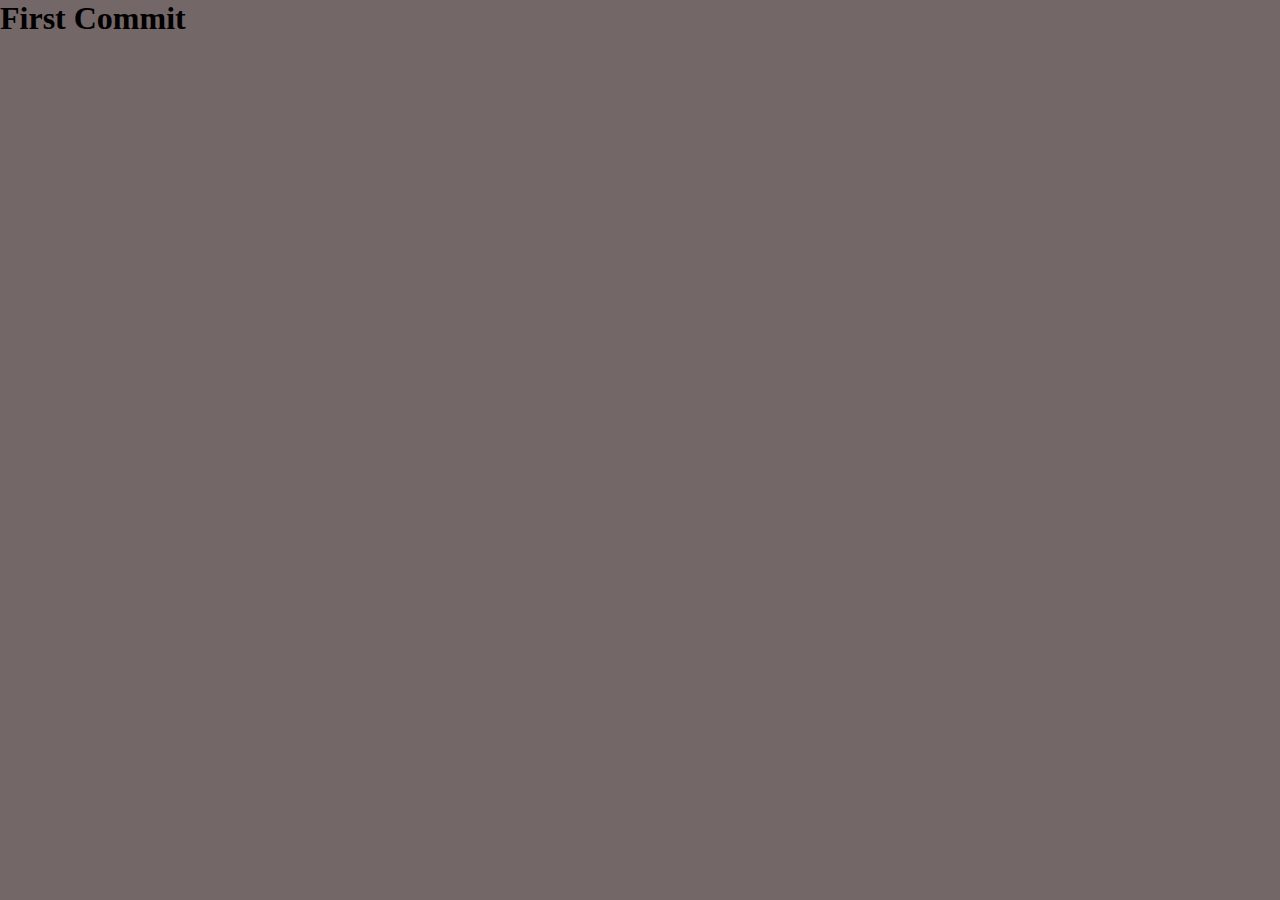
==== index.html @ 69650c89 "first commit" ====
<!DOCTYPE html>
<html lang="pt-BR">
<head>
  <meta charset="UTF-8">
  <link rel="stylesheet" href="./assets/styles/index.css">
  <meta name="viewport" content="width=device-width, initial-scale=1.0">
  <title>Study Athlete</title>
</head>
<body>
  <h1>First Commit</h1>
</body>
</html>
---- assets/styles/index.css ----
* {
  margin: 0;
  padding: 0;
  box-sizing: border-box;
}

body {
  background-color: rgb(116, 103, 103);
}
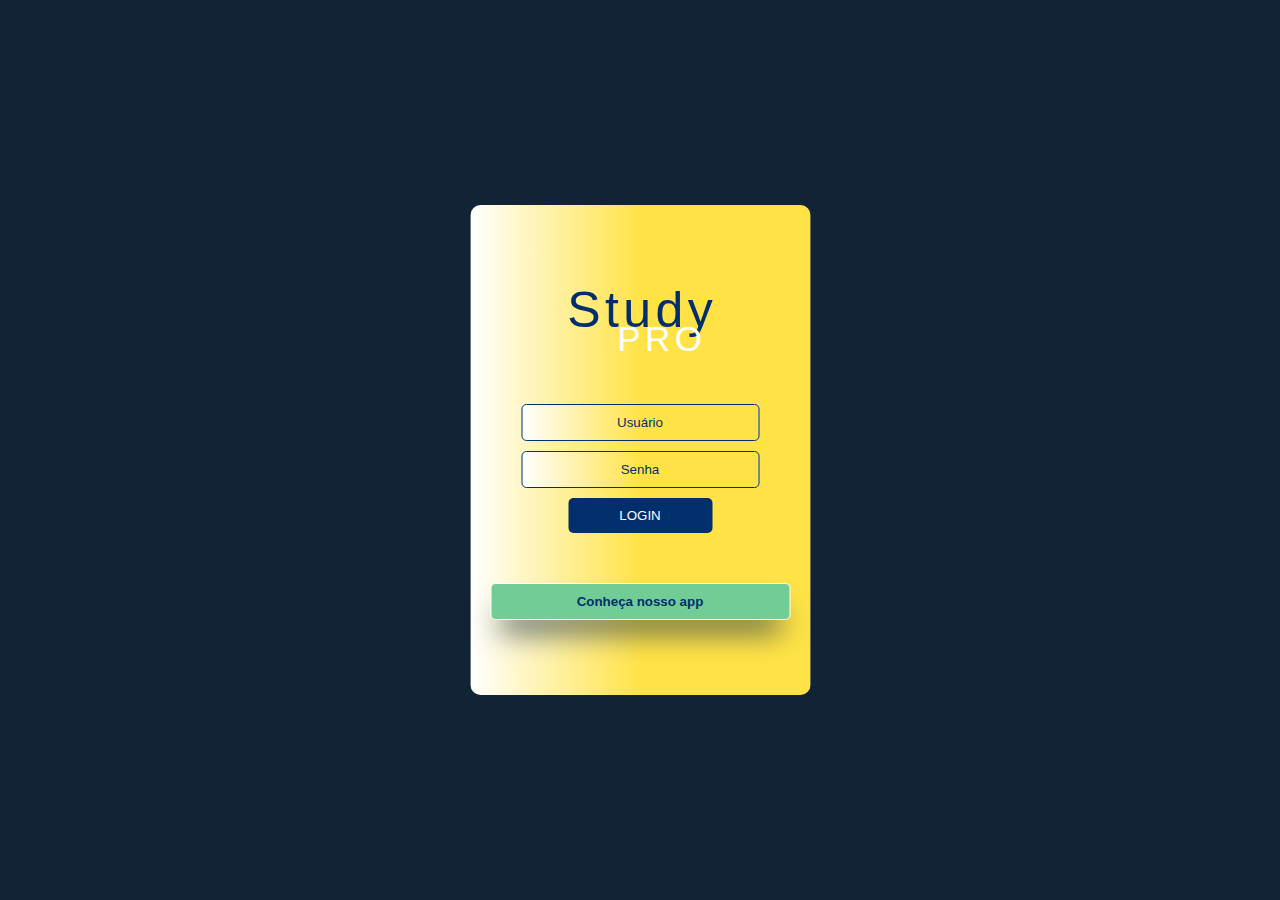
==== commit f8e6cbfd: "first page" ====
--- a/index.html
+++ b/index.html
@@ -2,11 +2,31 @@
 <html lang="pt-BR">
 <head>
   <meta charset="UTF-8">
+  <meta name="viewport" content="width=device-width, initial-scale=1.0">
   <link rel="stylesheet" href="./assets/styles/index.css">
-  <meta name="viewport" content="width=device-width, initial-scale=1.0">
-  <title>Study Athlete</title>
+  <title>Seu App</title>
 </head>
 <body>
-  <h1>First Commit</h1>
+  <div class="login-container">
+    <div class="waviy">
+      <span style="--i:1">S</span>
+      <span style="--i:2">t</span>
+      <span style="--i:3">u</span>
+      <span style="--i:4">d</span>
+      <span style="--i:5">y</span>
+      <div class="pro">
+        <span>P</span>
+        <span>r</span>
+        <span>o</span>
+      </div>
+     </div>
+    <form id="login-form">
+      <input class="input-login" type="text" id="username" placeholder="Usuário" required>
+      <input class="input-login" type="password" id="password" placeholder="Senha" required>
+      <button class="btn-login" type="submit">Login</button>
+    </form>
+    <button id="know-more-btn">Conheça nosso app</button>
+  </div>
+  <script src="/js/script.js"></script>
 </body>
-</html>+</html>
--- a/assets/styles/index.css
+++ b/assets/styles/index.css
@@ -1,9 +1,109 @@
-* {
+body {
+  position: absolute;
+  transform: translate(-50%, -50%);
+  top: 50%;
+  left: 50%;
+  width: 375px;
+  height: 667px;
+  font-family: 'Segoe UI', Tahoma, Geneva, Verdana, sans-serif ;
   margin: 0;
   padding: 0;
-  box-sizing: border-box;
+  display: flex;
+  align-items: center;
+  justify-content: center;
+  min-height: 100vh;
+  background-color: #132336;
 }
 
-body {
-  background-color: rgb(116, 103, 103);
-}+.login-container {
+  display: flex;
+  justify-content: center;
+  align-items: center;
+  flex-direction: column;
+  background-color: white;
+  padding: 20px;
+  border-radius: 10px;
+  width: 80%;
+  height: 450px;
+  max-width: 400px;
+  background-image: linear-gradient(90deg, #fff 0%, #FFE346 50%);
+}
+
+#login-form {
+  display: flex;
+  align-items: center;
+  justify-content: center;
+  flex-direction: column;
+  width: 80%;
+}
+
+.input-login {
+  width: 90%;
+  padding: 10px;
+  margin-bottom: 10px;
+  border: 1px solid #002F6C;
+  text-align: center;
+  border-radius: 5px;
+  background-image: linear-gradient(90deg, #fff 0%, #FFE346 50%);
+  color: #002F6C;;
+}
+
+.input-login::placeholder {
+  color: #002F6C;
+}
+
+.btn-login {
+  width: 60%;
+  padding: 10px;
+  background-color: #002F6C;
+  color: #fff;
+  border: none;
+  border-radius: 5px;
+  cursor: pointer;
+  text-transform: uppercase;
+}
+
+#know-more-btn {
+  margin-top: 50px;
+  display: block;
+  width: 100%;
+  padding: 10px;
+  background-color: #72CC96;
+  color: #002F6C;
+  border: 1px solid white;
+  border-radius: 5px;
+  cursor: pointer;
+  box-shadow: rgb(38, 57, 77) 0px 20px 30px -10px;
+  font-weight: bold;
+}
+
+.waviy {
+  position: relative;
+  margin-bottom: 45px;
+}
+
+.waviy span {
+  position: relative;
+  display: inline-block;
+  font-size: 50px;
+  color: #002F6C;
+  animation: flip 4s infinite;
+  animation-delay: calc(.2s * var(--i))
+}
+
+.pro {
+  margin-left: 50px;
+  margin-top: -20px;
+}
+
+.pro span {
+  color: #fff;
+  font-size: 35px;
+  text-transform: uppercase;
+}
+
+@keyframes flip {
+  0%,80% {
+    transform: rotateY(360deg) 
+  }
+}
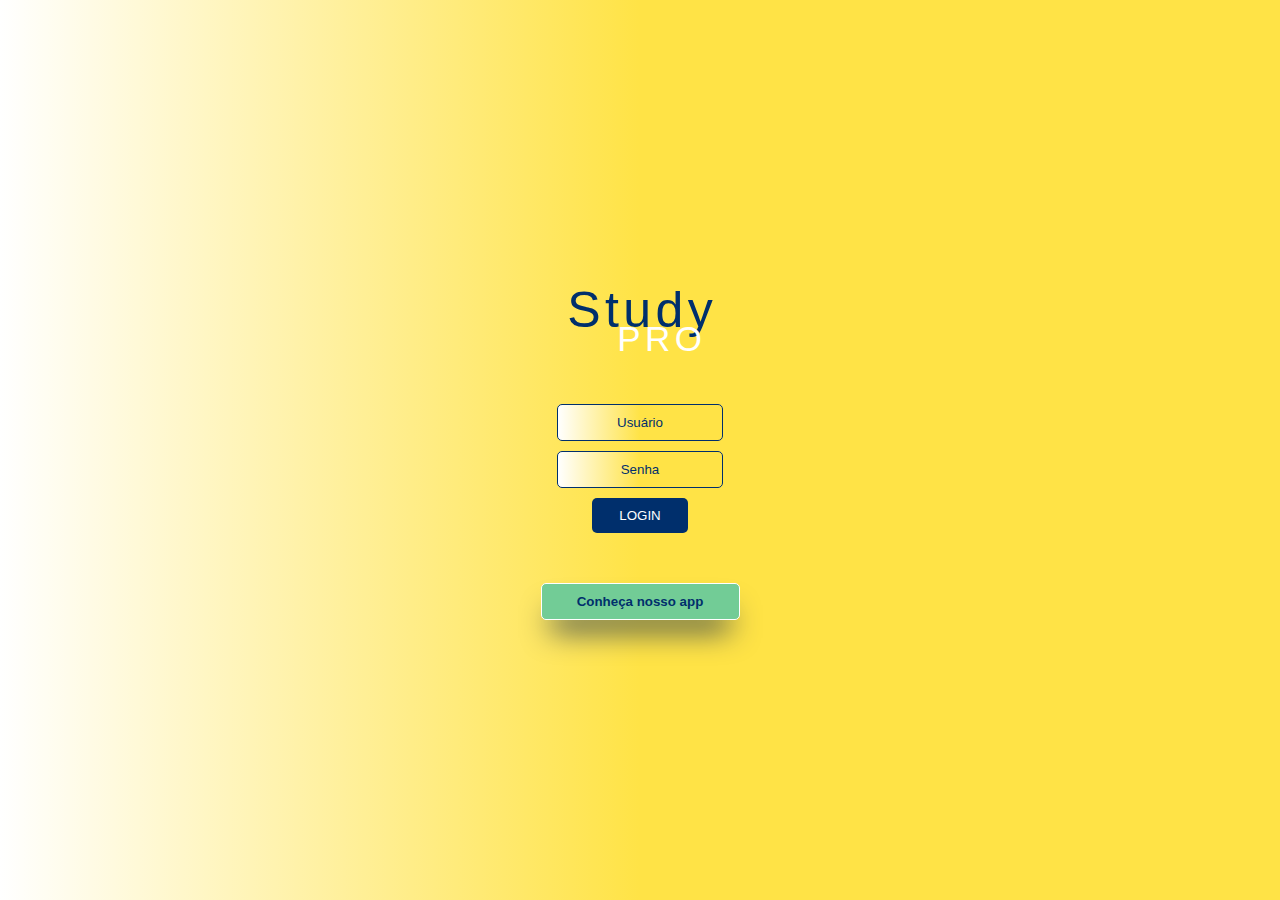
==== commit 4cb09385: "add about page" ====
--- a/index.html
+++ b/index.html
@@ -3,8 +3,9 @@
 <head>
   <meta charset="UTF-8">
   <meta name="viewport" content="width=device-width, initial-scale=1.0">
+  <link rel="icon" type="image/png" href="./favicon.png">
   <link rel="stylesheet" href="./assets/styles/index.css">
-  <title>Seu App</title>
+  <title>Study Athlete</title>
 </head>
 <body>
   <div class="login-container">
@@ -27,6 +28,6 @@
     </form>
     <button id="know-more-btn">Conheça nosso app</button>
   </div>
-  <script src="/js/script.js"></script>
+  <script src="./assets/script/index.js"></script>
 </body>
 </html>
--- a/assets/styles/index.css
+++ b/assets/styles/index.css
@@ -1,18 +1,13 @@
 body {
-  position: absolute;
-  transform: translate(-50%, -50%);
-  top: 50%;
-  left: 50%;
-  width: 375px;
-  height: 667px;
   font-family: 'Segoe UI', Tahoma, Geneva, Verdana, sans-serif ;
   margin: 0;
   padding: 0;
   display: flex;
   align-items: center;
   justify-content: center;
-  min-height: 100vh;
-  background-color: #132336;
+  width: 100vw;
+  height: 100vh;
+  background-image: linear-gradient(90deg, #fff 0%, #FFE346 50%);
 }
 
 .login-container {
@@ -20,13 +15,7 @@
   justify-content: center;
   align-items: center;
   flex-direction: column;
-  background-color: white;
-  padding: 20px;
   border-radius: 10px;
-  width: 80%;
-  height: 450px;
-  max-width: 400px;
-  background-image: linear-gradient(90deg, #fff 0%, #FFE346 50%);
 }
 
 #login-form {
